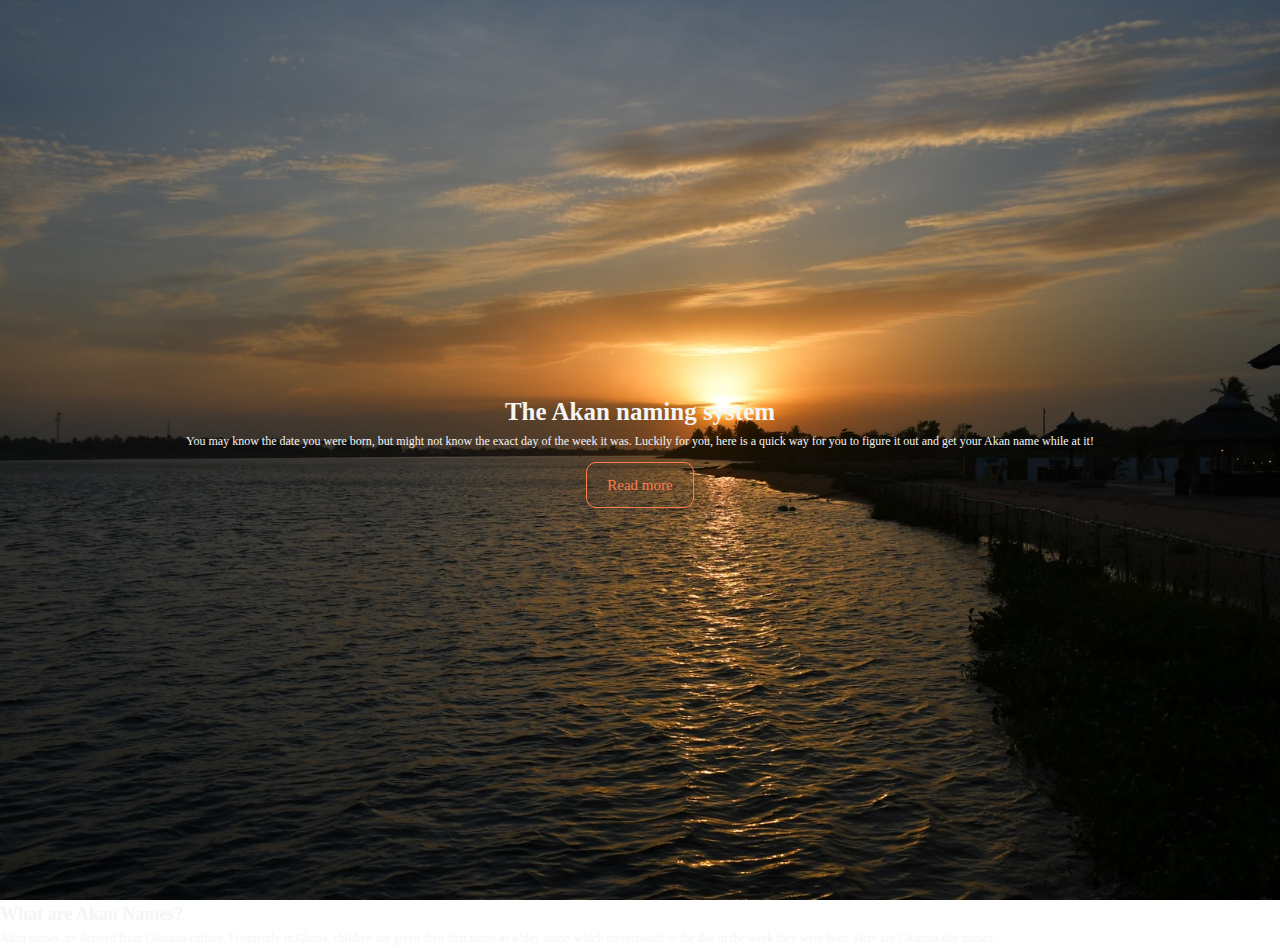
==== index.html @ 518acbfc "add link to button" ====
<!DOCTYPE html>
<html lang="en">
<head>
  <meta charset="UTF-8">
  <meta http-equiv="X-UA-Compatible" content="IE=edge">
  <meta name="viewport" content="width=device-width, initial-scale=1.0">
  <title>Akan Name Generator</title>
  <link href="https://cdn.jsdelivr.net/npm/bootstrap@5.1.3/dist/css/bootstrap.min.css" rel="stylesheet" integrity="sha384-1BmE4kWBq78iYhFldvKuhfTAU6auU8tT94WrHftjDbrCEXSU1oBoqyl2QvZ6jIW3" crossorigin="anonymous">
  <link href="CSS/style.css" rel="stylesheet" type="text/css">
</head>
<body>
  <header id="showcase">
    <h1>The Akan naming system</h1>
    <P>You may know the date you were born, but might not know the exact day of the week  it was. Luckily for you, here is a quick way for you to figure it out and get your Akan name while at it!</P>
<a href="https://en.wikipedia.org/wiki/Akan_names" class="button">Read more</a>
  </header>
  <section id="about">
    <h2>What are Akan Names? </h2>
    <p>Akan names are derived from Ghanian culture. Frequently in Ghana, children are given their first name as a 'day name' which corresponds to the day in the week they were born. Here are Ghanian day names.</p>
  </section>
          
      <script src="https://cdn.jsdelivr.net/npm/@popperjs/core@2.10.2/dist/umd/popper.min.js" integrity="sha384-7+zCNj/IqJ95wo16oMtfsKbZ9ccEh31eOz1HGyDuCQ6wgnyJNSYdrPa03rtR1zdB" crossorigin="anonymous"></script>
  <script src="https://cdn.jsdelivr.net/npm/bootstrap@5.1.3/dist/js/bootstrap.min.js" integrity="sha384-QJHtvGhmr9XOIpI6YVutG+2QOK9T+ZnN4kzFN1RtK3zEFEIsxhlmWl5/YESvpZ13" crossorigin="anonymous"></script>
</body>
</html>
---- CSS/style.css ----
*{
  margin: 0;
  padding: 0;

}
body{
  margin: 0;
  padding: 0;
  font-family: Cambria, Cochin, Georgia, Times, 'Times New Roman', serif;
  font-size: 12px;
  line-height: 1.6;
  color: whitesmoke;
}
#showcase{
  background-image: url(../Images/Sunset\ .jpeg);
  background-size: cover;
  background-image: center;
  height: 100vh;
  display: flex;
  flex-direction: column;
  justify-content: center;
  align-items: center;
  padding: 0 20px;

}

#showcase h1{
  font-size: 25px;
}

#showcase p{
  font-size: 12px;
}

#showcase .button{
  font-size: 15px;
  color: whitesmoke;
  text-decoration: none;
  color: coral;
  border: coral 1px solid;
  padding: 10px 20px;
  border-radius: 10px;
  margin-top: 10px;



}
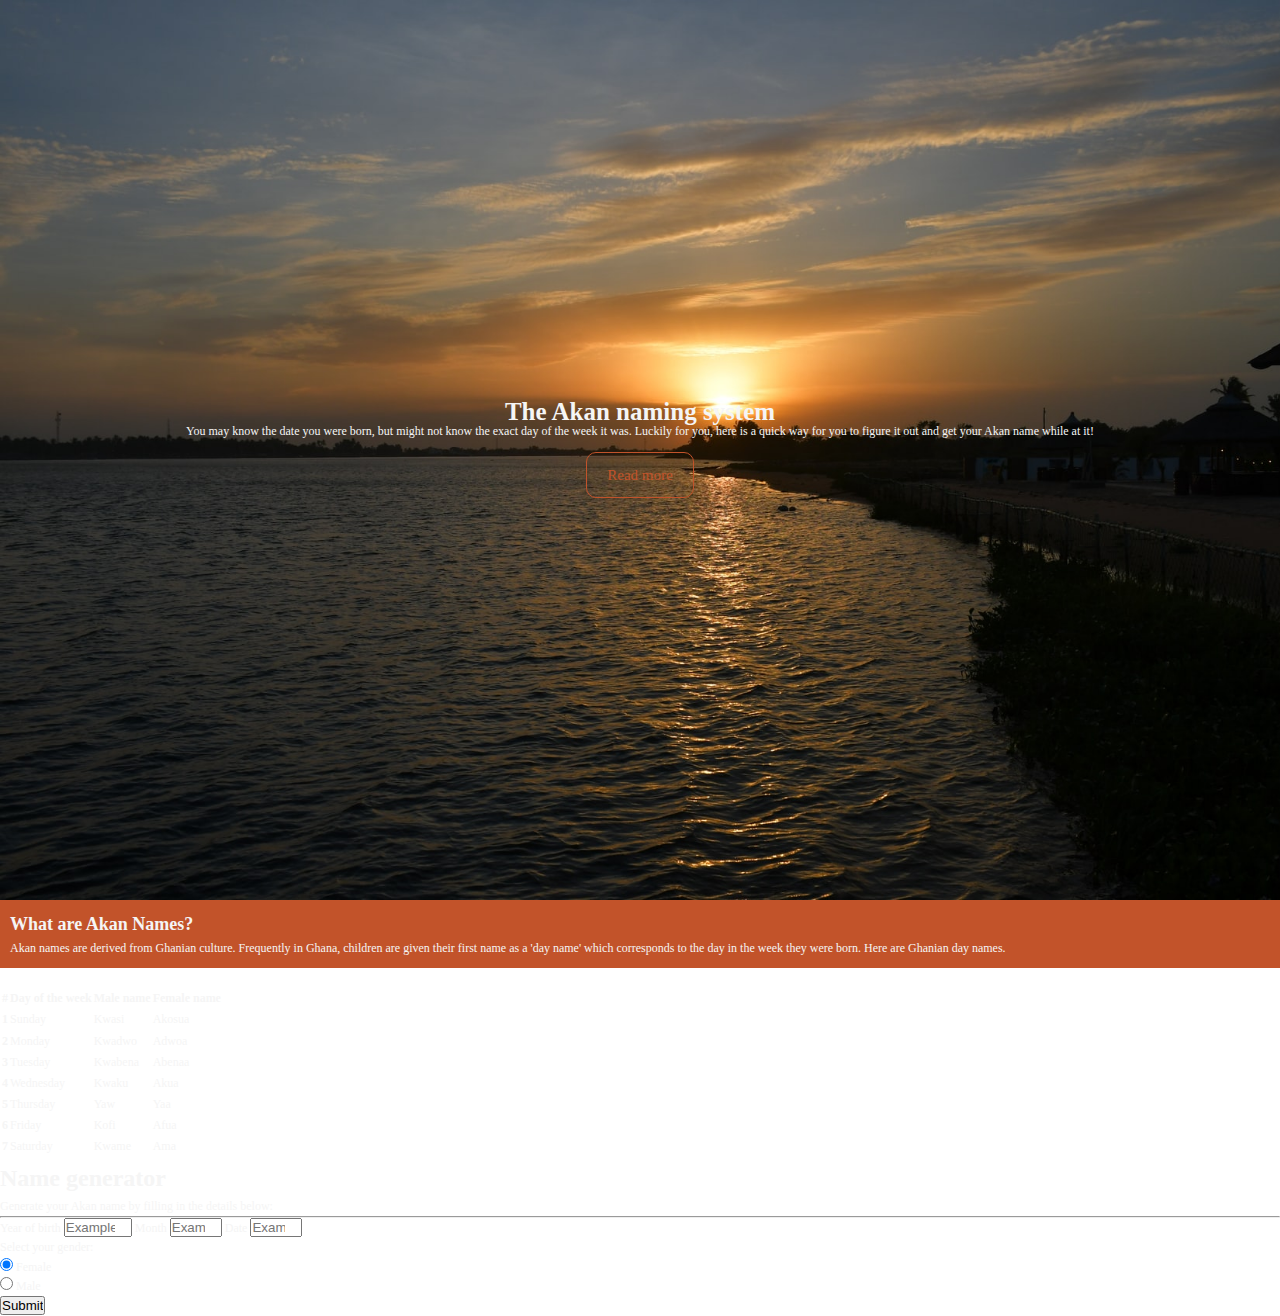
==== commit 22fd13da: "add background color to the about section" ====
--- a/index.html
+++ b/index.html
@@ -18,7 +18,105 @@
     <h2>What are Akan Names? </h2>
     <p>Akan names are derived from Ghanian culture. Frequently in Ghana, children are given their first name as a 'day name' which corresponds to the day in the week they were born. Here are Ghanian day names.</p>
   </section>
-          
+  <div class="main">
+    <div class="row">
+        <div class="col-md-3">
+            <br>
+            <table class="table">
+              <thead>
+                <tr>
+                  <th scope="col">#</th>
+                  <th scope="col">Day of the week</th>
+                  <th scope="col">Male name</th>
+                  <th scope="col">Female name</th>
+                </tr>
+              </thead>
+              <tbody>
+                <tr>
+                  <th scope="row">1</th>
+                  <td>Sunday</td>
+                  <td>Kwasi</td>
+                  <td>Akosua</td>
+                  
+                </tr>
+                <tr>
+                  <th scope="row">2</th>
+                  <td>Monday</td>
+                  <td>Kwadwo</td>
+                  <td>Adwoa</td>
+                </tr>
+                <tr>
+                  <th scope="row">3</th>
+                  <td>Tuesday</td>
+                  <td>Kwabena</td>
+                  <td>Abenaa</td>
+                </tr>
+            
+                <tr>
+                  <th scope="row">4</th>
+                  <td>Wednesday</td>
+                  <td>Kwaku</td>
+                  <td>Akua</td>
+                </tr>
+                <tr>
+                  <th scope="row">5</th>
+                  <td>Thursday</td>
+                  <td>Yaw</td>
+                  <td>Yaa</td>
+                </tr>
+                <tr>
+                  <th scope="row">6</th>
+                  <td>Friday</td>
+                  <td>Kofi</td>
+                  <td>Afua</td>
+                </tr>
+                <tr>
+                  <th scope="row">7</th>
+                  <td>Saturday</td>
+                  <td>Kwame</td>
+                  <td>Ama</td>
+                </tr>
+              </tbody>
+            </table>
+          </div>  
+          </section>
+          <section id="Name generator">
+            <h1 class="headings"> Name generator</h1>
+            <div class="col-md-8">
+              <form id="form" name="form" onsubmit="findDay()">
+                  <legend>Generate your Akan name by filling in the details below:
+                      <hr>
+                  </legend>
+                  <label for="year ">Year of birth</label>
+                  <input type="number" id="year" name="year" min="1900" max="2020" required placeholder="Example: 1989">
+            
+                  <label for="month ">Month</label>
+                  <input type="number" id="month" name="month" min="1" max="12" required placeholder="Example: December=12, May=5">
+            
+                  <label for="date ">Date</label>
+                  <input type="number" id="date" name="date" min="1" max="31" required placeholder="Example: 21 ">
+            
+                  <p>Select your gender: <br></p>
+                  <div class="radio">
+                      <label>
+                        <input type="radio" name="gender" value="Female" checked>
+                        Female
+                      </label>
+                  </div>
+                  <div class="radio">
+                      <label>
+                        <input type="radio" name="gender" value="Male">
+                        Male
+                  </label>
+                  </div>
+            
+                  <input type="submit" value="Submit">
+              </form>
+            </div>
+            
+            </div>
+            </section>
+            
       <script src="https://cdn.jsdelivr.net/npm/@popperjs/core@2.10.2/dist/umd/popper.min.js" integrity="sha384-7+zCNj/IqJ95wo16oMtfsKbZ9ccEh31eOz1HGyDuCQ6wgnyJNSYdrPa03rtR1zdB" crossorigin="anonymous"></script>
   <script src="https://cdn.jsdelivr.net/npm/bootstrap@5.1.3/dist/js/bootstrap.min.js" integrity="sha384-QJHtvGhmr9XOIpI6YVutG+2QOK9T+ZnN4kzFN1RtK3zEFEIsxhlmWl5/YESvpZ13" crossorigin="anonymous"></script>
 </body>
--- a/CSS/style.css
+++ b/CSS/style.css
@@ -20,12 +20,14 @@
   flex-direction: column;
   justify-content: center;
   align-items: center;
+  text-align:center ;
   padding: 0 20px;
 
 }
 
 #showcase h1{
   font-size: 25px;
+  line-height:0.8 ;
 }
 
 #showcase p{
@@ -36,12 +38,24 @@
   font-size: 15px;
   color: whitesmoke;
   text-decoration: none;
-  color: coral;
-  border: coral 1px solid;
+  color: rgb(194, 83, 42);
+  border: rgb(194, 83, 42) 1px solid;
   padding: 10px 20px;
   border-radius: 10px;
   margin-top: 10px;
 
+}
+#showcase .button:hover{
+  background:rgb(194, 83, 42) ;
+}
+
+#about{
+  padding: 10px;
+  background:rgb(194, 83, 42);
+  font-size: 12px;
 
 
-}
+
+
+
+}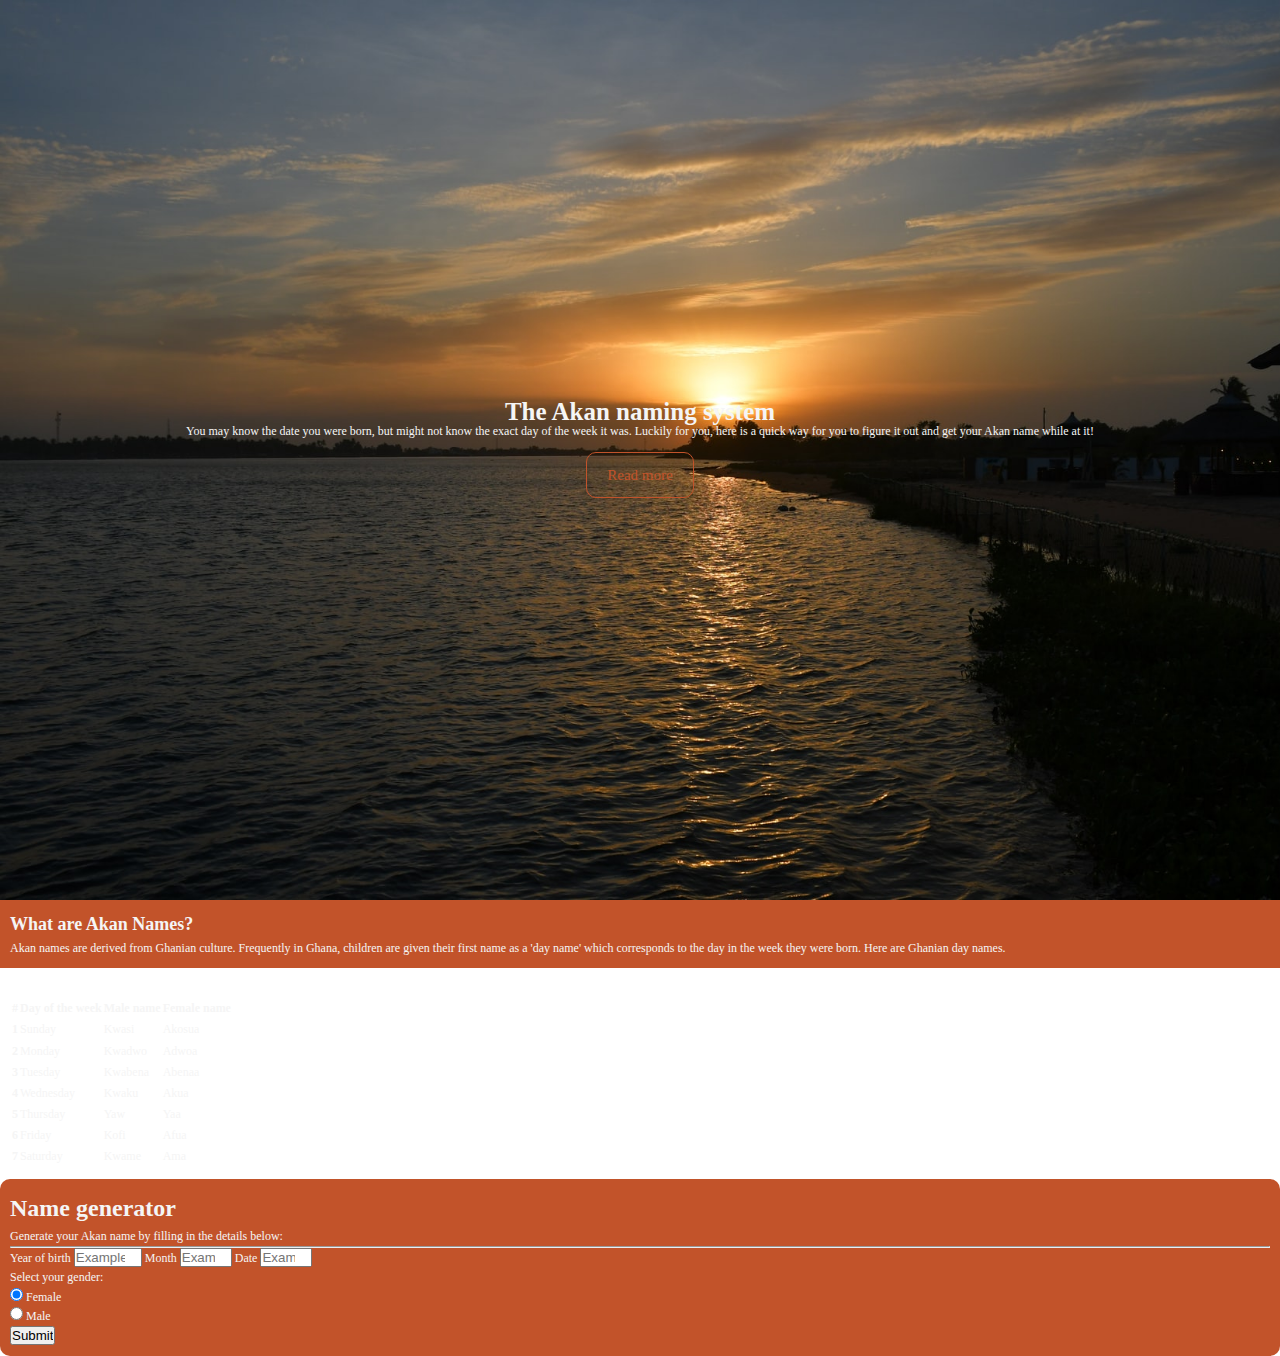
==== commit 26728470: "add style to form/generator" ====
--- a/index.html
+++ b/index.html
@@ -80,7 +80,7 @@
             </table>
           </div>  
           </section>
-          <section id="Name generator">
+          <section id="Generator">
             <h1 class="headings"> Name generator</h1>
             <div class="col-md-8">
               <form id="form" name="form" onsubmit="findDay()">
--- a/CSS/style.css
+++ b/CSS/style.css
@@ -53,9 +53,20 @@
   padding: 10px;
   background:rgb(194, 83, 42);
   font-size: 12px;
+}
 
+.table{
+  padding: 10px;
+  background:white;
+  font-size: 12px;
+  align-items: center;
+}
 
-
-
+#Generator{
+  padding: 10px;
+  background:rgb(194, 83, 42);
+  font-size: 12px;
+  border-radius: 10px;
+  align-items: center;
 
 }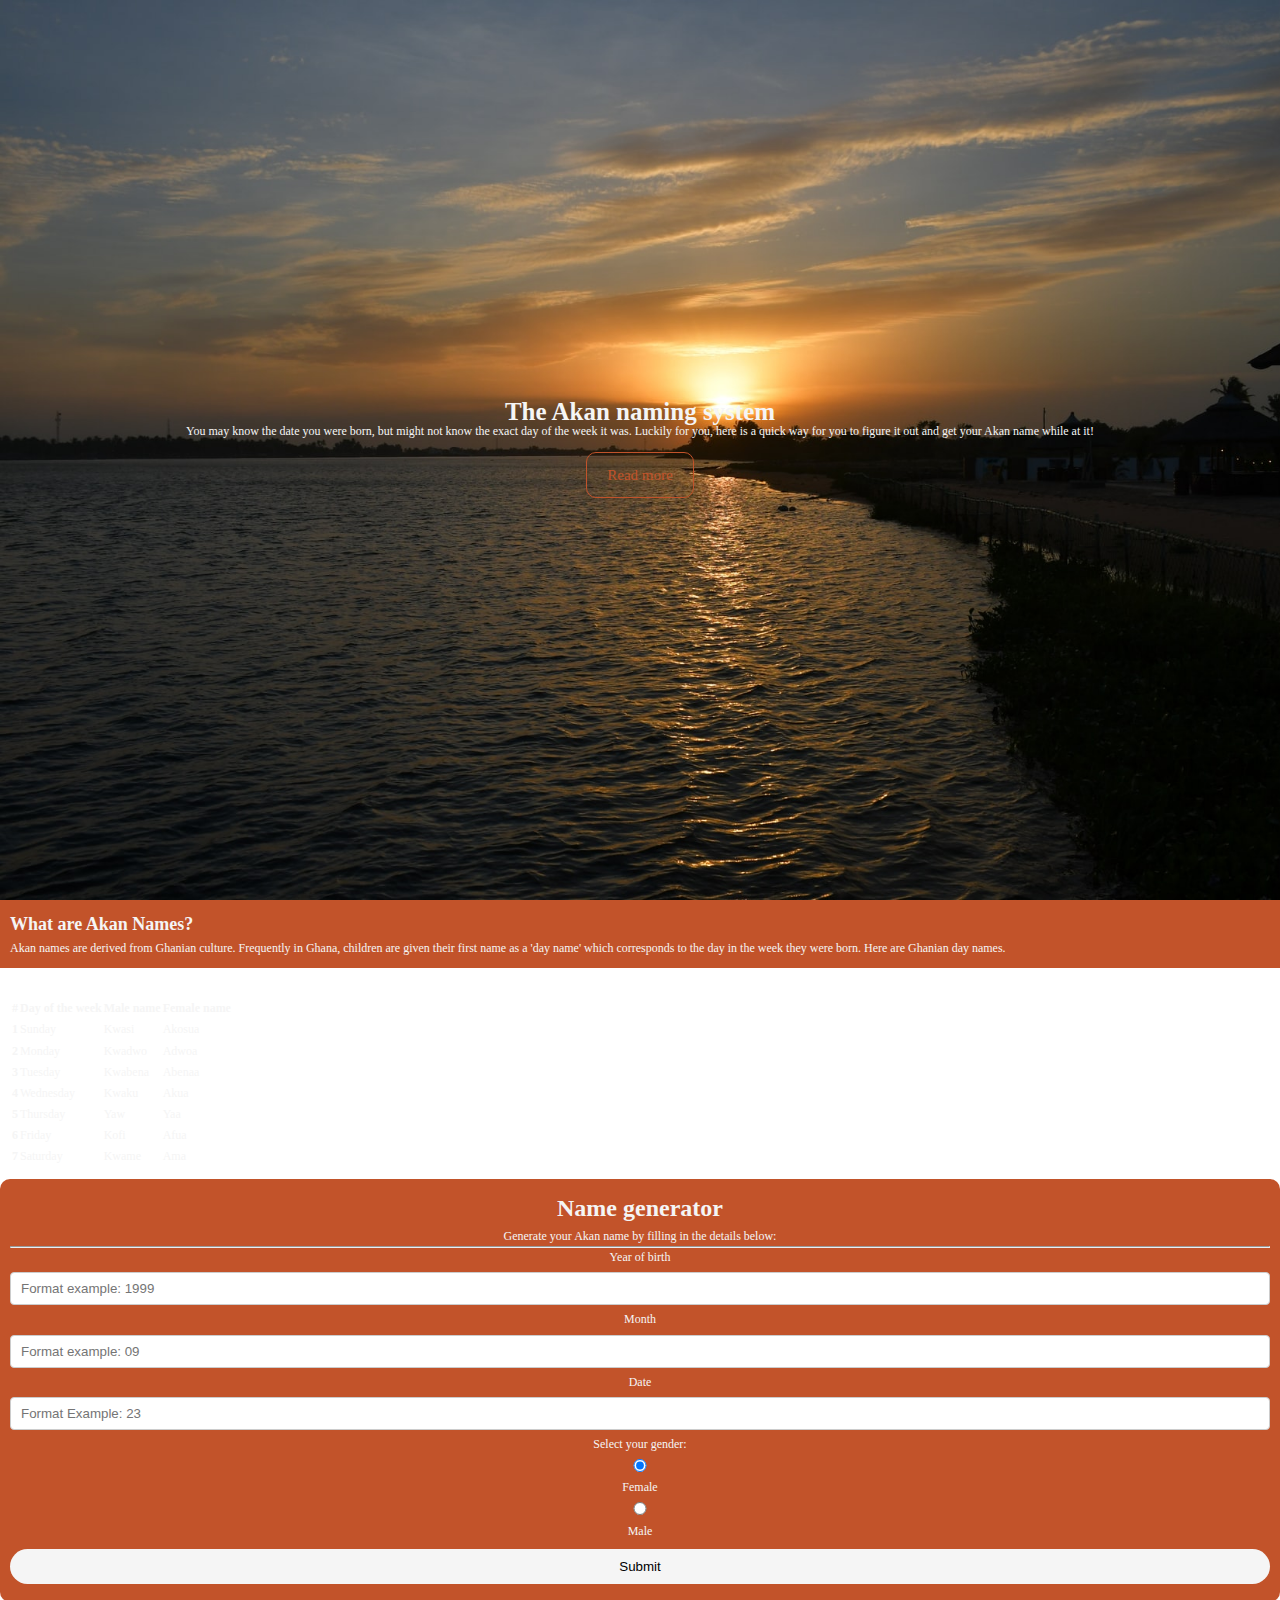
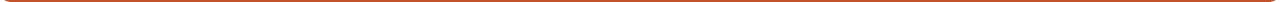
==== commit 732f6feb: "add JS input" ====
--- a/index.html
+++ b/index.html
@@ -88,13 +88,13 @@
                       <hr>
                   </legend>
                   <label for="year ">Year of birth</label>
-                  <input type="number" id="year" name="year" min="1900" max="2020" required placeholder="Example: 1989">
+                  <input type="number" id="year" name="year" min="1900" max="2020" required placeholder="Format example: 1999">
             
                   <label for="month ">Month</label>
-                  <input type="number" id="month" name="month" min="1" max="12" required placeholder="Example: December=12, May=5">
+                  <input type="number" id="month" name="month" min="1" max="12" required placeholder="Format example: 09">
             
                   <label for="date ">Date</label>
-                  <input type="number" id="date" name="date" min="1" max="31" required placeholder="Example: 21 ">
+                  <input type="number" id="date" name="date" min="1" max="31" required placeholder="Format Example: 23 ">
             
                   <p>Select your gender: <br></p>
                   <div class="radio">
--- a/CSS/style.css
+++ b/CSS/style.css
@@ -46,7 +46,7 @@
 
 }
 #showcase .button:hover{
-  background:rgb(194, 83, 42) ;
+  background:whitesmoke;
 }
 
 #about{
@@ -68,5 +68,38 @@
   font-size: 12px;
   border-radius: 10px;
   align-items: center;
+  text-align: center;
+
+}
+
+legend {
+  text-align: center;
+  color: whitesmoke;
+}
+
+input[type=number],
+[type="radio"] {
+    width: 100%;
+    padding: 8px 10px;
+    margin: 5px 0;
+    display: inline-block;
+    border: 1px solid #ccc;
+    border-radius: 4px;
+    box-sizing: border-box;
+}
+input[type=submit] {
+  width: 100%;
+  background-color:whitesmoke;
+  color: black;
+  padding: 10px 15px;
+  margin: 8px 0;
+  border: none;
+  border-radius: 4px;
+  cursor: pointer;
+  border-radius: 20px;
+}
+
+input[type=submit]:hover {
+  background-color: rgb(97, 72, 69);
 
 }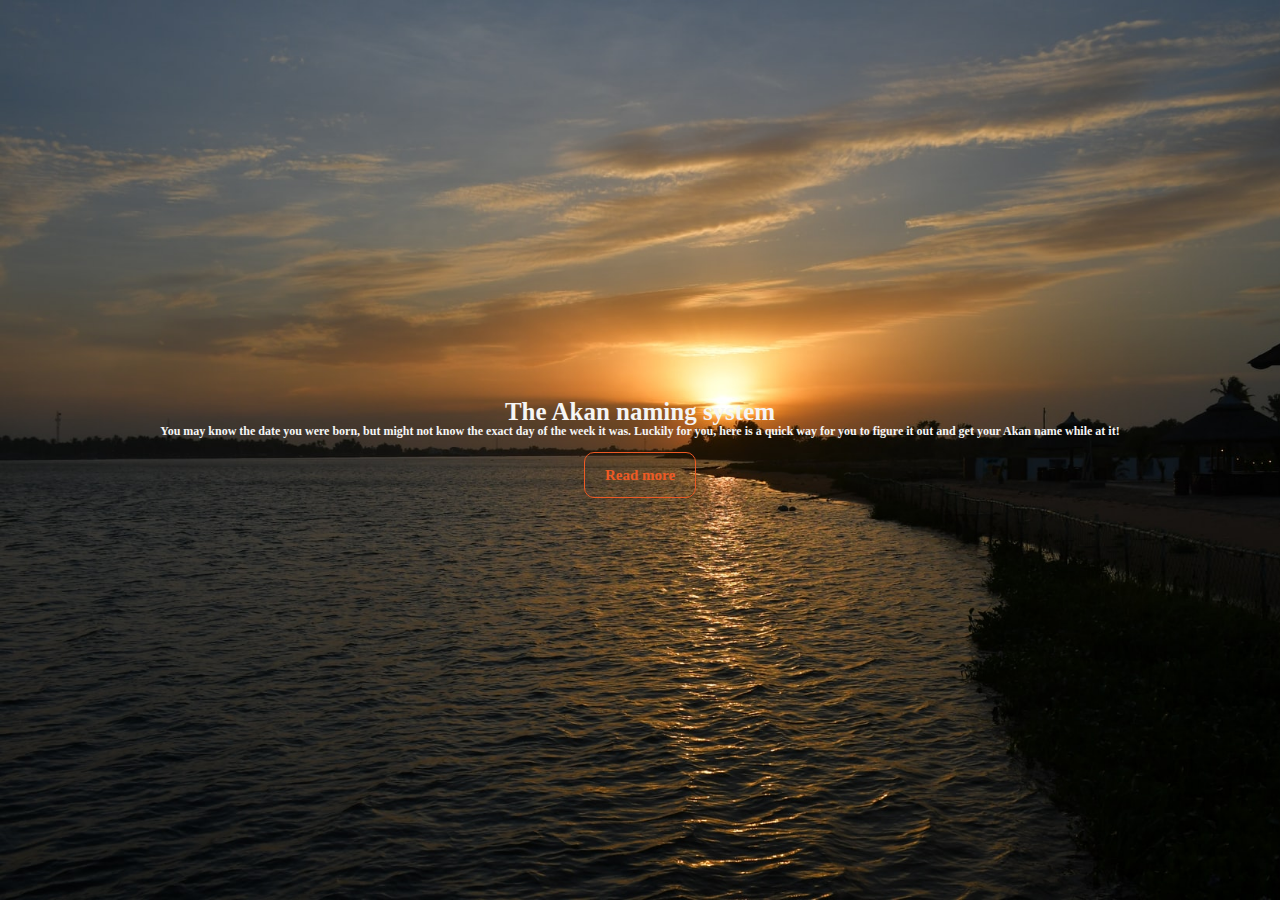
==== commit 448bb5ab: "link about page to the landing page" ====
--- a/index.html
+++ b/index.html
@@ -12,110 +12,10 @@
   <header id="showcase">
     <h1>The Akan naming system</h1>
     <P>You may know the date you were born, but might not know the exact day of the week  it was. Luckily for you, here is a quick way for you to figure it out and get your Akan name while at it!</P>
-<a href="https://en.wikipedia.org/wiki/Akan_names" class="button">Read more</a>
+<a href="About.html" class="button">Read more</a>
   </header>
-  <section id="about">
-    <h2>What are Akan Names? </h2>
-    <p>Akan names are derived from Ghanian culture. Frequently in Ghana, children are given their first name as a 'day name' which corresponds to the day in the week they were born. Here are Ghanian day names.</p>
-  </section>
-  <div class="main">
-    <div class="row">
-        <div class="col-md-3">
-            <br>
-            <table class="table">
-              <thead>
-                <tr>
-                  <th scope="col">#</th>
-                  <th scope="col">Day of the week</th>
-                  <th scope="col">Male name</th>
-                  <th scope="col">Female name</th>
-                </tr>
-              </thead>
-              <tbody>
-                <tr>
-                  <th scope="row">1</th>
-                  <td>Sunday</td>
-                  <td>Kwasi</td>
-                  <td>Akosua</td>
-                  
-                </tr>
-                <tr>
-                  <th scope="row">2</th>
-                  <td>Monday</td>
-                  <td>Kwadwo</td>
-                  <td>Adwoa</td>
-                </tr>
-                <tr>
-                  <th scope="row">3</th>
-                  <td>Tuesday</td>
-                  <td>Kwabena</td>
-                  <td>Abenaa</td>
-                </tr>
-            
-                <tr>
-                  <th scope="row">4</th>
-                  <td>Wednesday</td>
-                  <td>Kwaku</td>
-                  <td>Akua</td>
-                </tr>
-                <tr>
-                  <th scope="row">5</th>
-                  <td>Thursday</td>
-                  <td>Yaw</td>
-                  <td>Yaa</td>
-                </tr>
-                <tr>
-                  <th scope="row">6</th>
-                  <td>Friday</td>
-                  <td>Kofi</td>
-                  <td>Afua</td>
-                </tr>
-                <tr>
-                  <th scope="row">7</th>
-                  <td>Saturday</td>
-                  <td>Kwame</td>
-                  <td>Ama</td>
-                </tr>
-              </tbody>
-            </table>
-          </div>  
-          </section>
-          <section id="Generator">
-            <h1 class="headings"> Name generator</h1>
-            <div class="col-md-8">
-              <form id="form" name="form" onsubmit="findDay()">
-                  <legend>Generate your Akan name by filling in the details below:
-                      <hr>
-                  </legend>
-                  <label for="year ">Year of birth</label>
-                  <input type="number" id="year" name="year" min="1900" max="2020" required placeholder="Format example: 1999">
-            
-                  <label for="month ">Month</label>
-                  <input type="number" id="month" name="month" min="1" max="12" required placeholder="Format example: 09">
-            
-                  <label for="date ">Date</label>
-                  <input type="number" id="date" name="date" min="1" max="31" required placeholder="Format Example: 23 ">
-            
-                  <p>Select your gender: <br></p>
-                  <div class="radio">
-                      <label>
-                        <input type="radio" name="gender" value="Female" checked>
-                        Female
-                      </label>
-                  </div>
-                  <div class="radio">
-                      <label>
-                        <input type="radio" name="gender" value="Male">
-                        Male
-                  </label>
-                  </div>
-            
-                  <input type="submit" value="Submit">
-              </form>
-            </div>
-            
-            </div>
-            </section>
+
+      
             
       <script src="https://cdn.jsdelivr.net/npm/@popperjs/core@2.10.2/dist/umd/popper.min.js" integrity="sha384-7+zCNj/IqJ95wo16oMtfsKbZ9ccEh31eOz1HGyDuCQ6wgnyJNSYdrPa03rtR1zdB" crossorigin="anonymous"></script>
   <script src="https://cdn.jsdelivr.net/npm/bootstrap@5.1.3/dist/js/bootstrap.min.js" integrity="sha384-QJHtvGhmr9XOIpI6YVutG+2QOK9T+ZnN4kzFN1RtK3zEFEIsxhlmWl5/YESvpZ13" crossorigin="anonymous"></script>
--- a/CSS/style.css
+++ b/CSS/style.css
@@ -7,9 +7,10 @@
   margin: 0;
   padding: 0;
   font-family: Cambria, Cochin, Georgia, Times, 'Times New Roman', serif;
-  font-size: 12px;
+  font-size: 15px;
   line-height: 1.6;
   color: whitesmoke;
+  font-weight: bold;
 }
 #showcase{
   background-image: url(../Images/Sunset\ .jpeg);
@@ -38,11 +39,12 @@
   font-size: 15px;
   color: whitesmoke;
   text-decoration: none;
-  color: rgb(194, 83, 42);
-  border: rgb(194, 83, 42) 1px solid;
+  color: rgb(238, 90, 36);
+  border: rgb(238, 90, 36) 1px solid;
   padding: 10px 20px;
   border-radius: 10px;
   margin-top: 10px;
+  font-weight: bold;
 
 }
 #showcase .button:hover{
@@ -86,6 +88,7 @@
     border: 1px solid #ccc;
     border-radius: 4px;
     box-sizing: border-box;
+    align-items: center;
 }
 input[type=submit] {
   width: 100%;
@@ -97,9 +100,43 @@
   border-radius: 4px;
   cursor: pointer;
   border-radius: 20px;
+  align-items: center;
 }
 
 input[type=submit]:hover {
   background-color: rgb(97, 72, 69);
 
+}
+
+/* Media queries*/
+@media only screen and (min-width:600px){
+
+  div.rows {
+    flex-direction: column;
+    align-items: center;
+}
+
+.box{
+  width: 80%;
+  font-size: 25px;
+  padding: 20px;
+  
+}
+.headings{
+  font-size: 30px;
+  align-items: center;
+}
+
+#about{
+  align-items: center;
+  font-size: 30px;
+  align-items: center;
+}
+
+#Generator{
+  align-items: center;
+  font-size: 30px;
+  align-items: center;
+
+}
 }